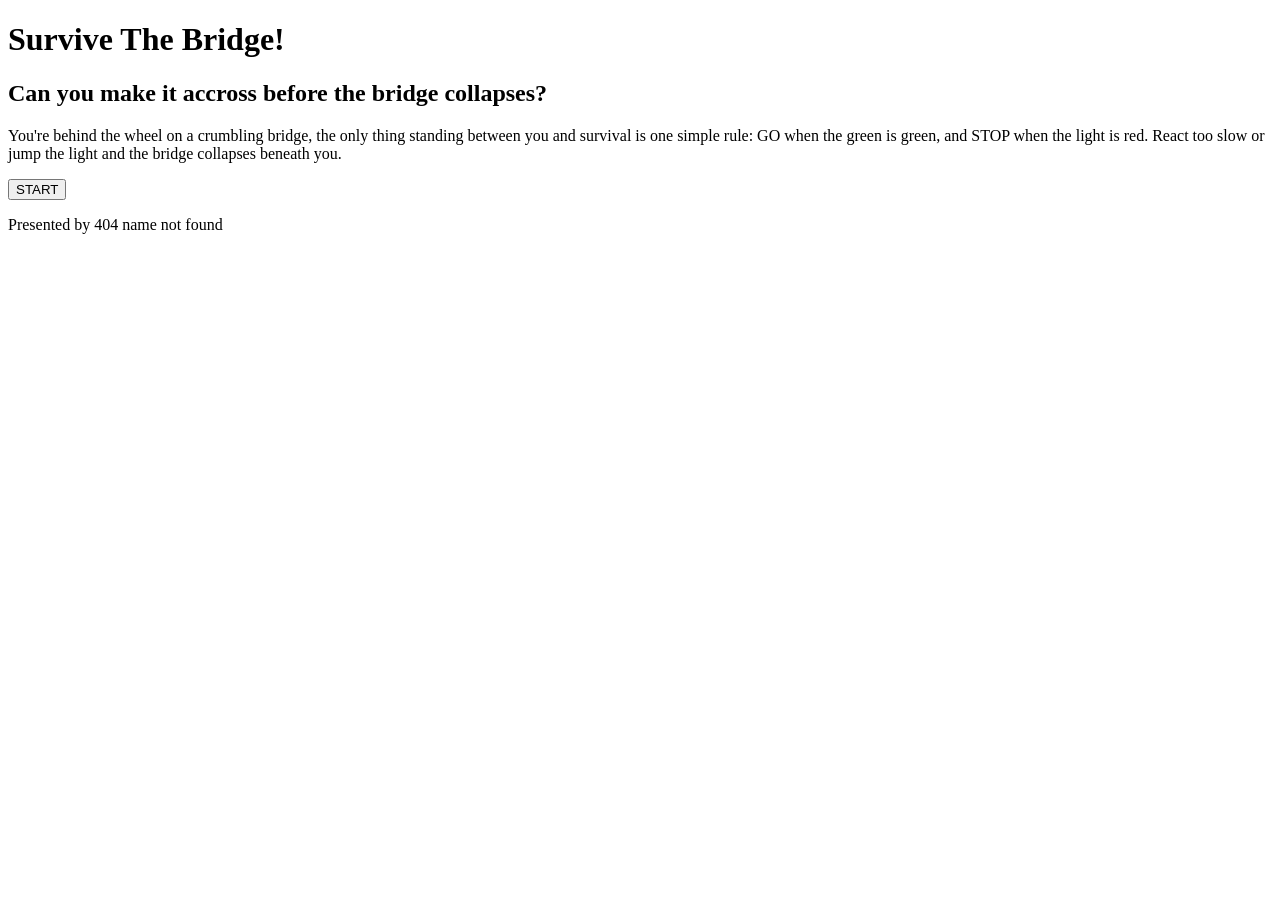
==== Index.html @ 256341ad "Feat: add Home page structure" ====
<!DOCTYPE html>
<html>
    <head>
        <meta charset="UTF-8">
        <meta name="viewport" content="width=device-width, initial-scale=1.0">
        <title>SUrvive The Bridge</title>
        <!-- Link to your CSS file here -->
        <link rel="stylesheet" href="Bridge.css">
        
    </head>
    <body>
        <h1>Survive The Bridge! </h1>
        <h2>Can you make it accross before the bridge collapses?</h2>
        <p>You're behind the wheel on a crumbling bridge, the only thing standing between you and survival is one simple rule: GO when the green is green, and STOP when the light is red. React too slow or jump the light and the bridge collapses beneath you.</p>
        <button id="start-Game">START</button>
    </body>
    <footer>
        <p>Presented by 404 name not found</p>
    </footer>
</html>
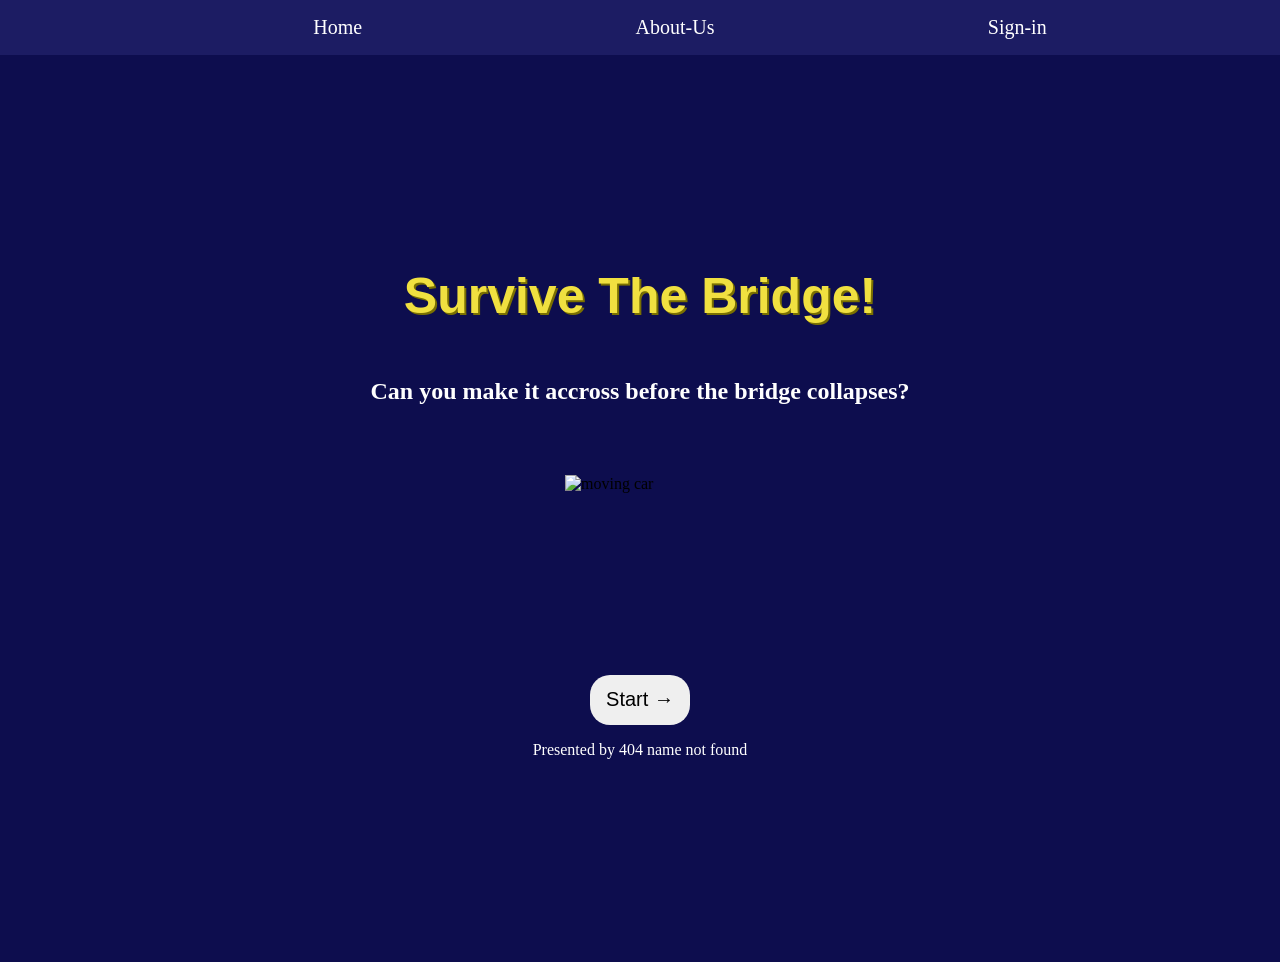
==== commit ee259411: "Feat: add css for home page" ====
--- a/Index.html
+++ b/Index.html
@@ -3,16 +3,23 @@
     <head>
         <meta charset="UTF-8">
         <meta name="viewport" content="width=device-width, initial-scale=1.0">
-        <title>SUrvive The Bridge</title>
-        <!-- Link to your CSS file here -->
-        <link rel="stylesheet" href="Bridge.css">
-        
+        <title>Survive The Bridge</title>
+        <link rel="stylesheet" href="Index.css">
     </head>
     <body>
-        <h1>Survive The Bridge! </h1>
-        <h2>Can you make it accross before the bridge collapses?</h2>
-        <p>You're behind the wheel on a crumbling bridge, the only thing standing between you and survival is one simple rule: GO when the green is green, and STOP when the light is red. React too slow or jump the light and the bridge collapses beneath you.</p>
-        <button id="start-Game">START</button>
+        <nav>
+            <ul>
+                <li>Home</li>
+                <li>About-Us</li>
+                <li>Sign-in</li>
+            </ul>
+        </nav>
+        <header>
+            <h1>Survive The Bridge! </h1>
+            <h2>Can you make it accross before the bridge collapses?</h2>
+        </header>
+            <img src="../Assets/movingCar.gif" alt="moving car"/>
+            <button>Start →</button>
     </body>
     <footer>
         <p>Presented by 404 name not found</p>
--- a/Index.css
+++ b/Index.css
@@ -0,0 +1,68 @@
+*{
+    display:flex;
+    justify-content: center;
+    align-items:center;
+    flex-direction: column;
+}
+body{
+    background-color:rgb(13, 13, 78);
+    margin-top: 0;
+}
+
+nav{
+    background-color: rgb(28, 28, 99);
+    color:white;
+    /*border: white 2px solid;*/
+    top:0;
+    left:0;
+    position:fixed;
+}
+nav ul {
+    display:flex;
+    flex-direction:row;
+    justify-content: space-evenly;
+    width:100vw;
+}
+nav ul li{
+    font-size: 20px;
+}
+title, script{
+    visibility:hidden;
+}
+
+h1 {
+    display:flex;
+    justify-content:'center';
+    font-family: 'Bebas Neue', Impact, sans-serif;
+    font-size: 50px;
+    color: #f0e040;
+    text-shadow: 2px 2px 0px #7a7000;
+}
+h2,p{
+    color:white;
+}
+body{
+    width: 100vw;
+    height:100vh;
+}
+
+img{
+    margin:50px;
+    width:150px;
+    height:150px;
+}
+
+button{
+    font-family: 'Bebas Neue', Impact, sans-serif;
+    border:white;
+    width:100px;
+    height:50px;
+    border-radius: 20px ;
+    font-size:20px ;
+}
+
+button:hover{
+    opacity:0.85;
+    transform: translateY(-3px);
+    cursor:pointer;
+}
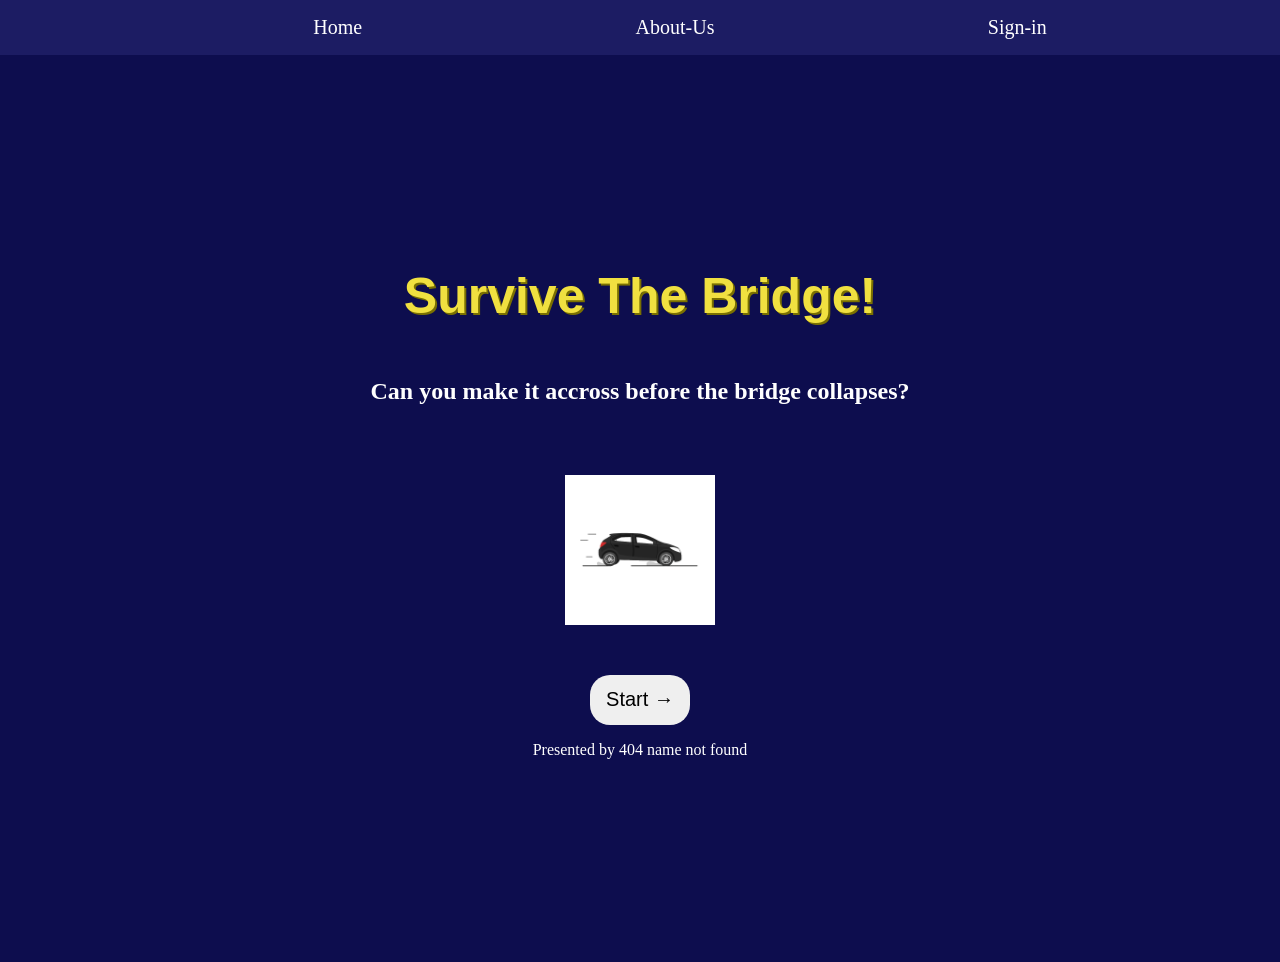
==== commit 336a1cb8: "fix merge conflict" ====
--- a/Index.html
+++ b/Index.html
@@ -18,7 +18,7 @@
             <h1>Survive The Bridge! </h1>
             <h2>Can you make it accross before the bridge collapses?</h2>
         </header>
-            <img src="../Assets/movingCar.gif" alt="moving car"/>
+            <img src="assets/movingCar.gif" alt="moving car"/>
             <button>Start →</button>
     </body>
     <footer>
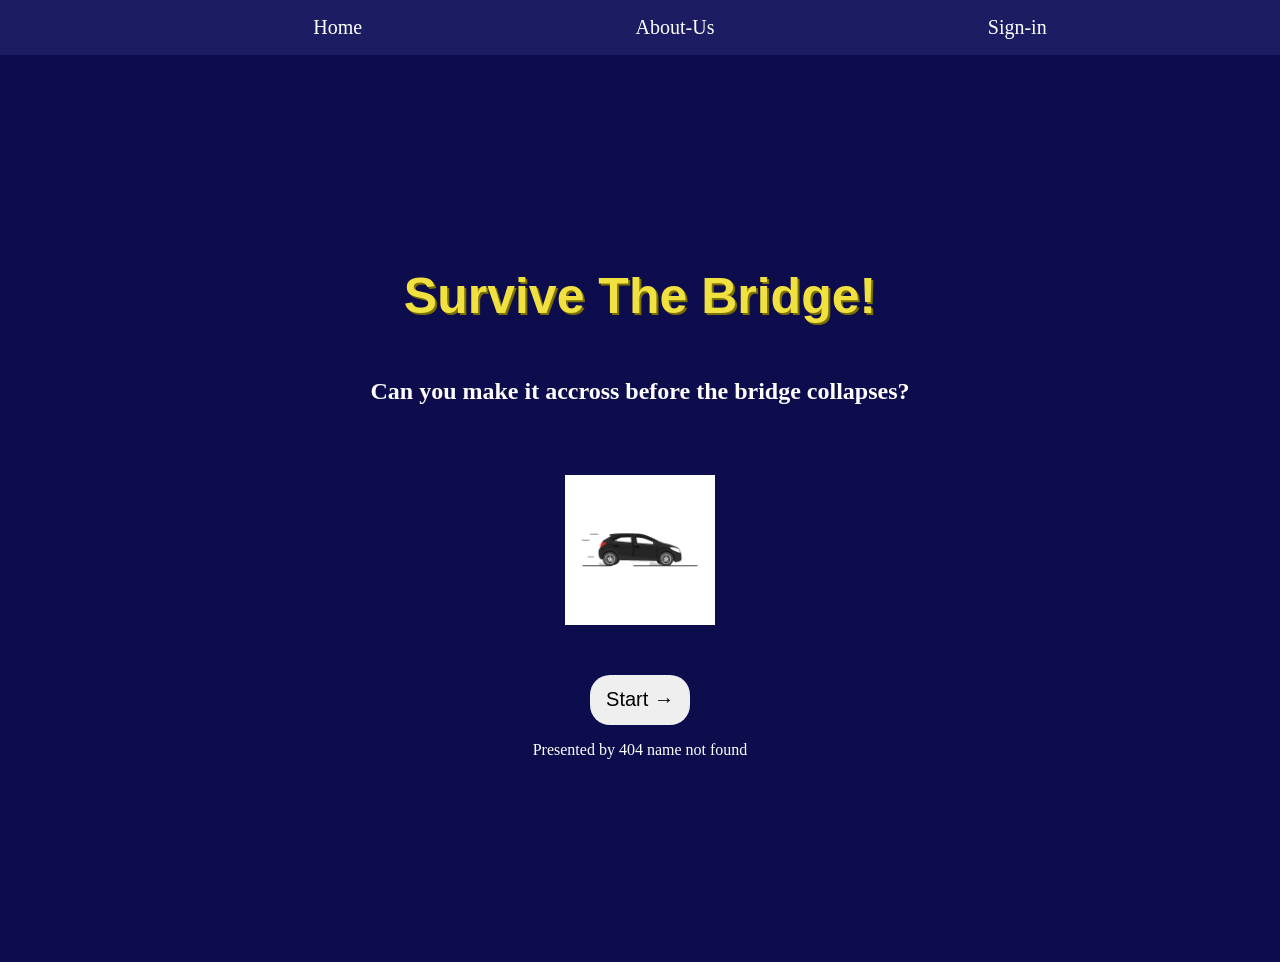
==== commit 12d3210c: "Feat: add home link" ====
--- a/Index.html
+++ b/Index.html
@@ -9,7 +9,7 @@
     <body>
         <nav>
             <ul>
-                <li>Home</li>
+                <li> <a href="Index.html">Home</a></li>
                 <li>About-Us</li>
                 <li>Sign-in</li>
             </ul>
--- a/Index.css
+++ b/Index.css
@@ -17,15 +17,18 @@
     left:0;
     position:fixed;
 }
+
 nav ul {
     display:flex;
     flex-direction:row;
     justify-content: space-evenly;
     width:100vw;
 }
+
 nav ul li{
     font-size: 20px;
 }
+
 title, script{
     visibility:hidden;
 }
@@ -65,4 +68,14 @@
     opacity:0.85;
     transform: translateY(-3px);
     cursor:pointer;
+}
+
+a{
+    text-decoration:none;
+    color:white;
+}
+
+a:hover{
+    text-decoration: underline;
+    font-style: italic;
 }
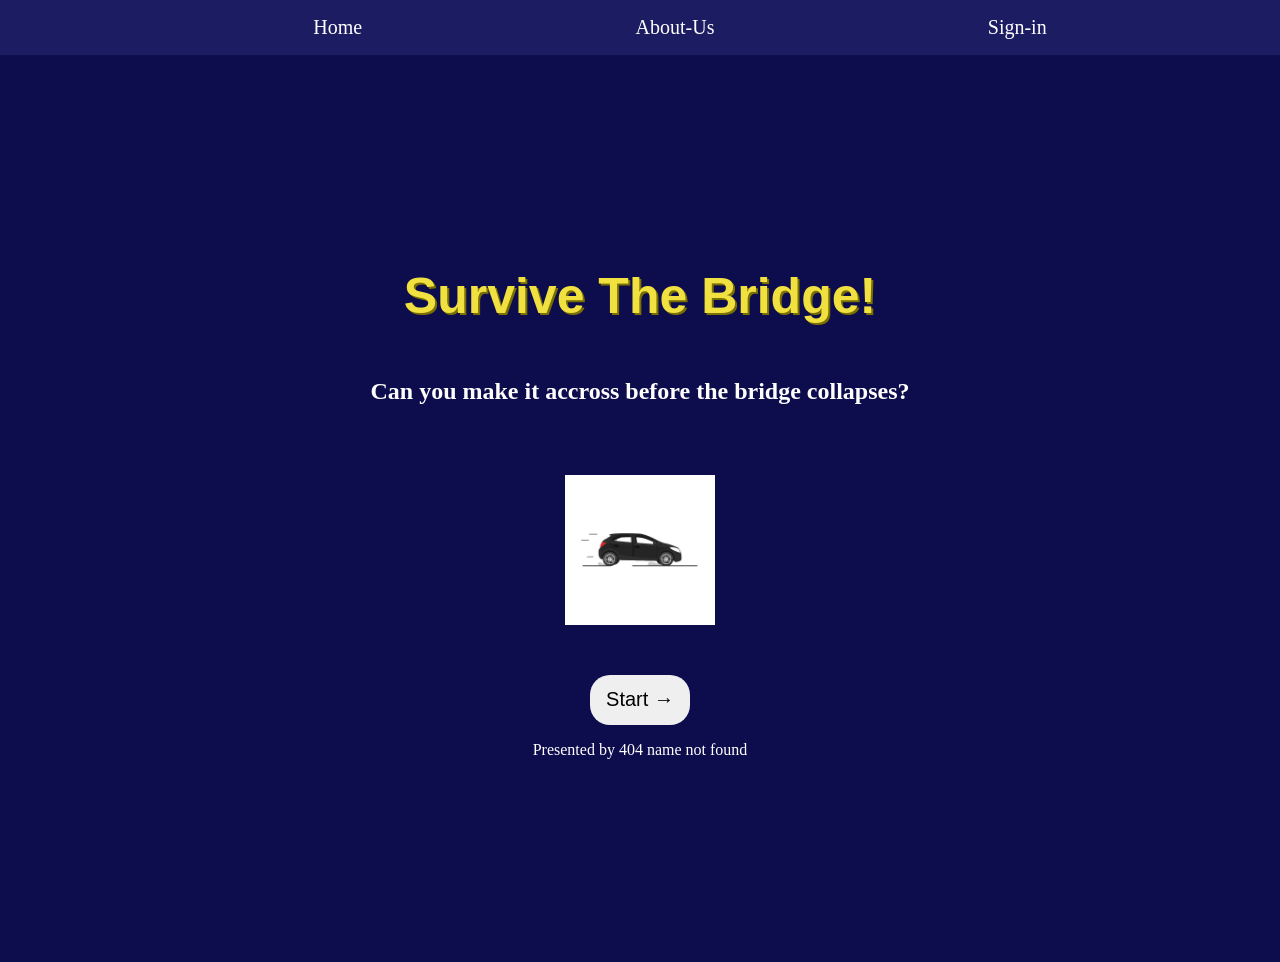
==== commit b5c1a8a3: "feat: about us page" ====
--- a/Index.html
+++ b/Index.html
@@ -10,7 +10,7 @@
         <nav>
             <ul>
                 <li> <a href="Index.html">Home</a></li>
-                <li>About-Us</li>
+                <li><a href="AboutUs.html">About-Us</a></li>
                 <li>Sign-in</li>
             </ul>
         </nav>
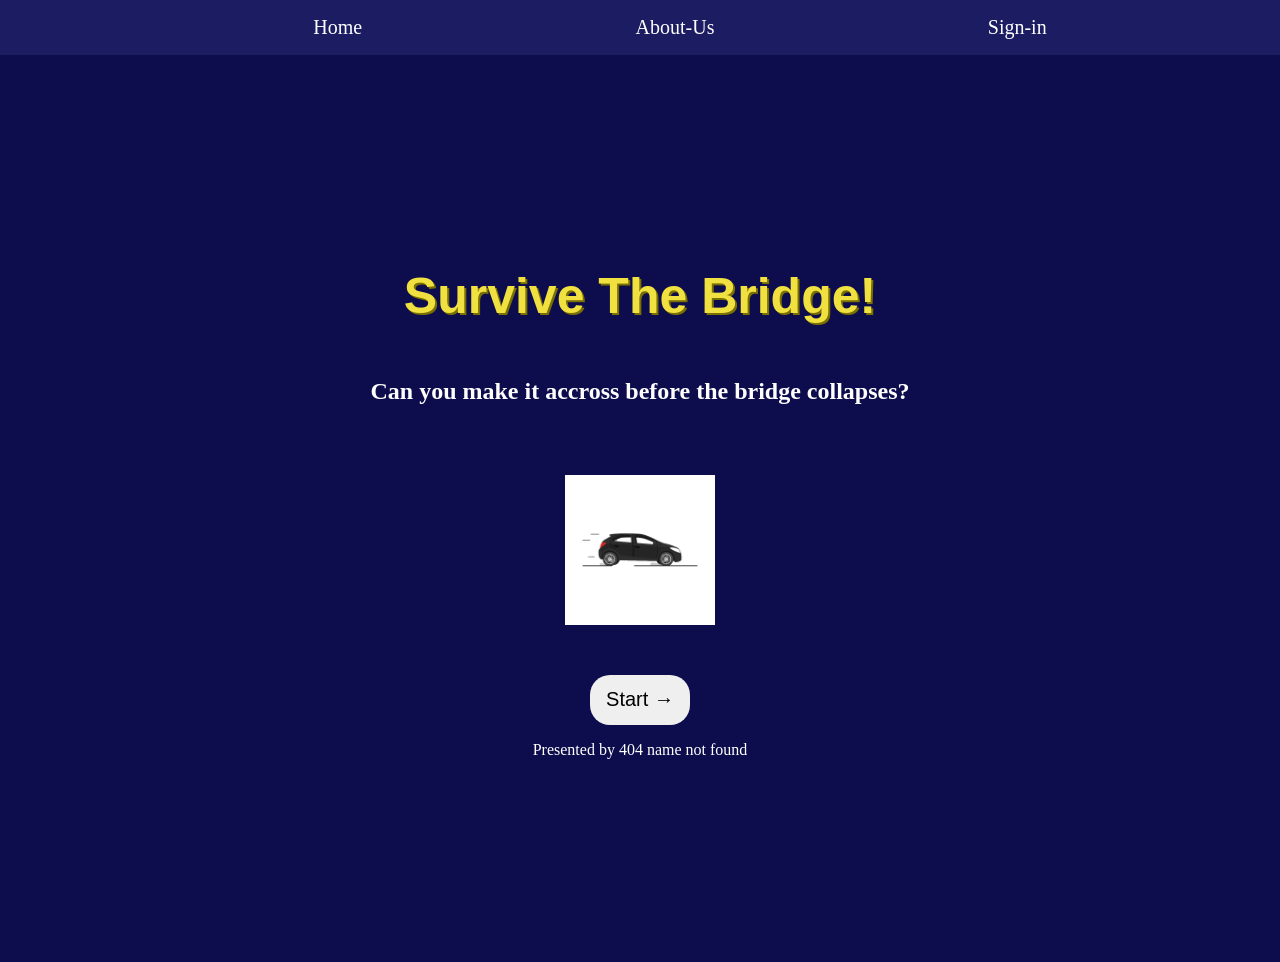
==== commit 4b16e80a: "Merge pull request #11 from darlenehuynhh-pixel/hibat-BridgeUI Hibat bridge UI" ====
--- a/Index.html
+++ b/Index.html
@@ -10,7 +10,7 @@
         <nav>
             <ul>
                 <li> <a href="Index.html">Home</a></li>
-                <li><a href="AboutUs.html">About-Us</a></li>
+                <li>About-Us</li>
                 <li>Sign-in</li>
             </ul>
         </nav>
